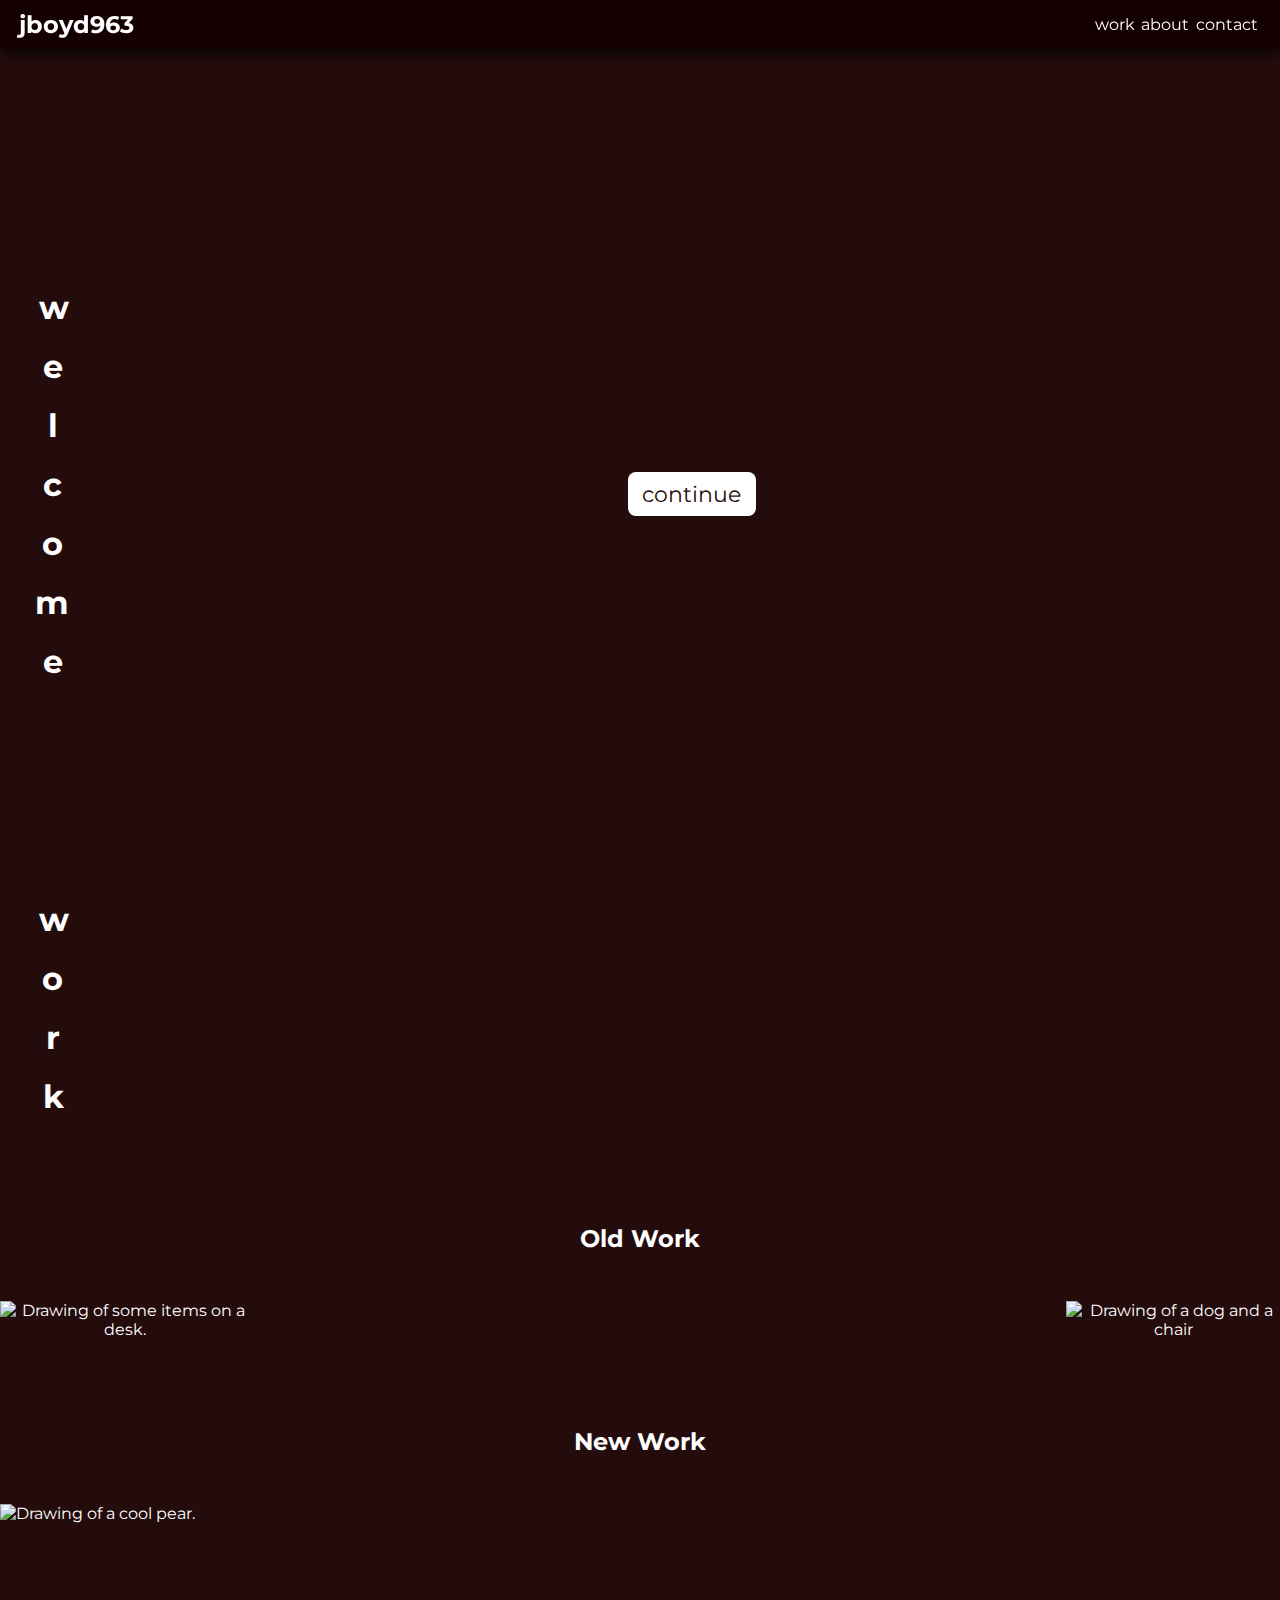
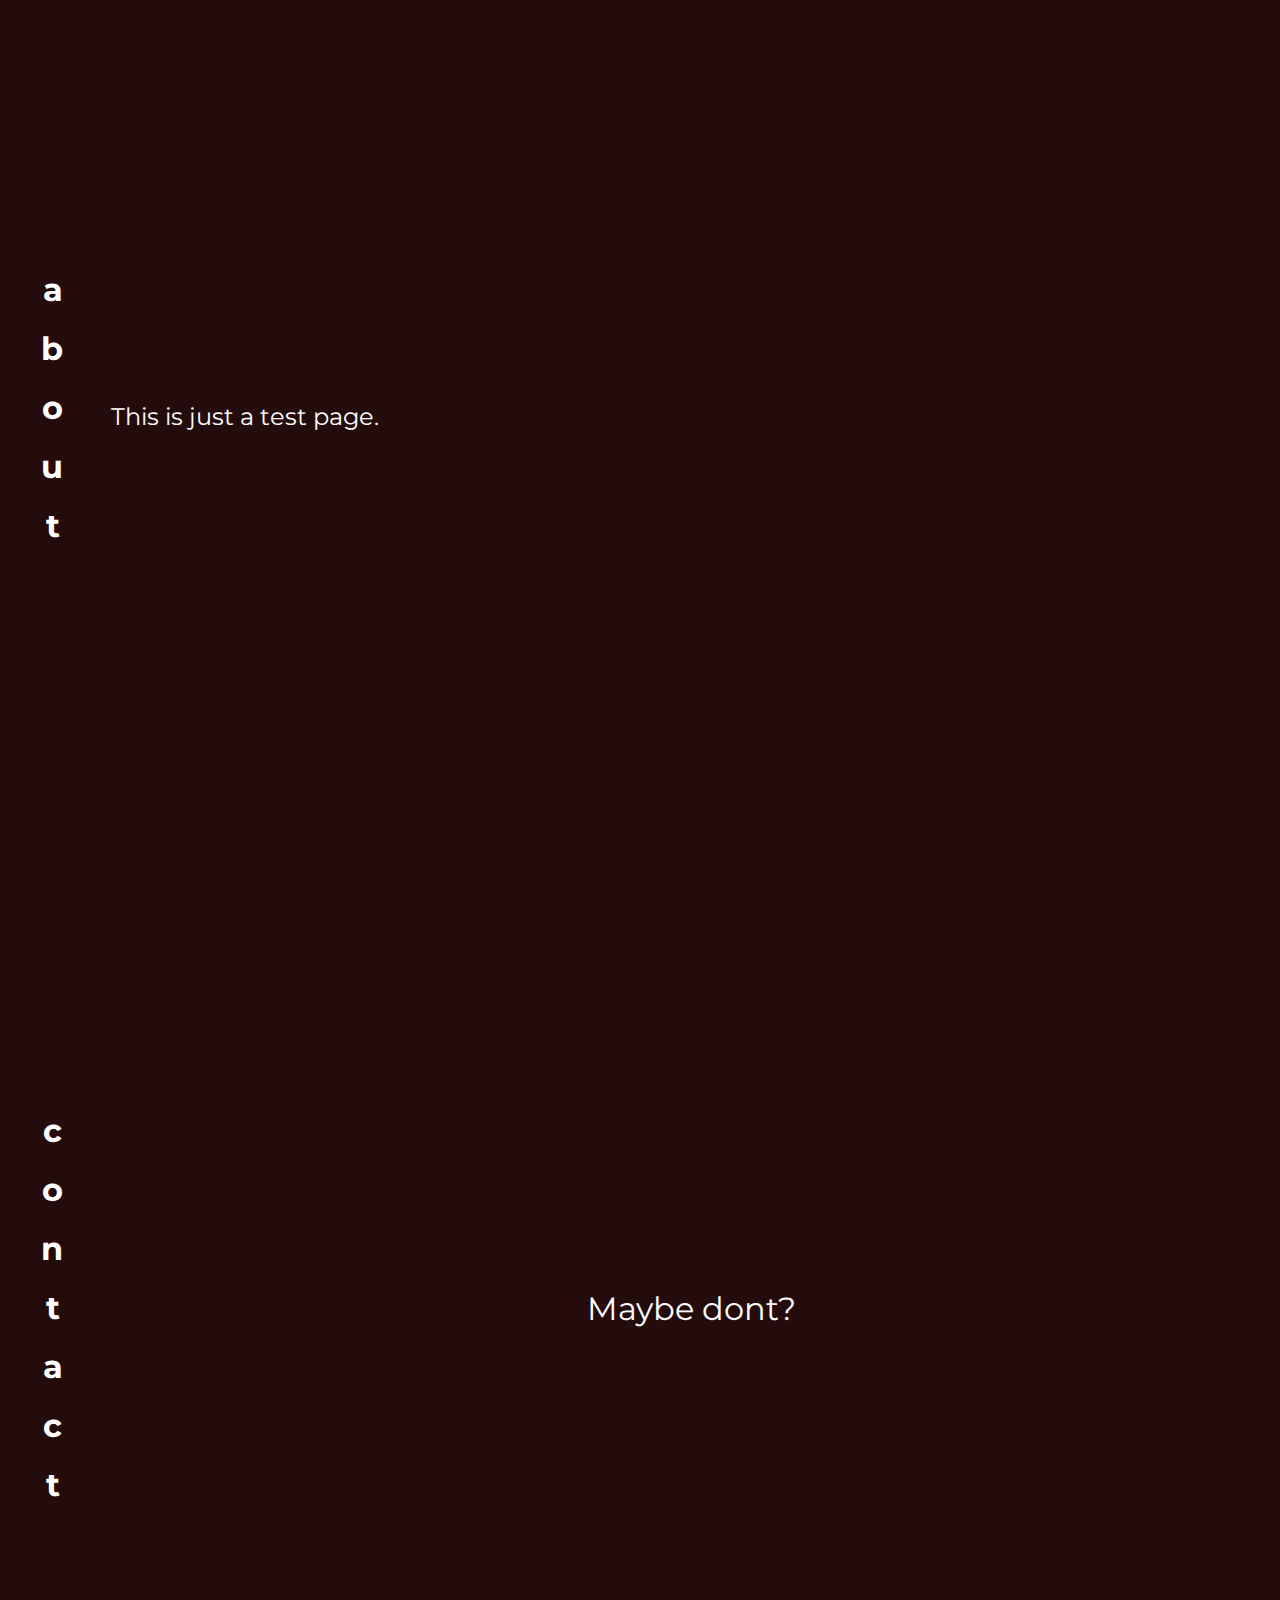
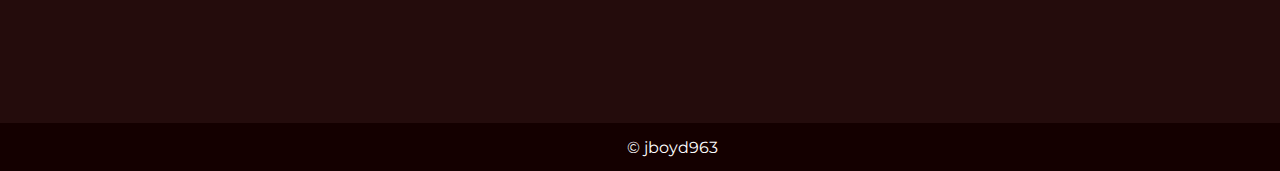
==== index.html @ 81633b9c "new files" ====
<!DOCTYPE html>
<html lang="en">
  <head>
    <meta charset="UTF-8" />
    <meta http-equiv="X-UA-Compatible" content="IE=edge" />
    <meta name="viewport" content="width=device-width, initial-scale=1.0" />
    <title>jboyd963 personal test site</title>
    <link rel="stylesheet" href="style.css" />
    <link rel="preconnect" href="https://fonts.googleapis.com" />
    <link rel="preconnect" href="https://fonts.gstatic.com" crossorigin />
    <link
      href="https://fonts.googleapis.com/css2?family=Montserrat:wght@300;400;700&display=swap"
      rel="stylesheet"
    />
  </head>
  <body>
    <nav>
      <h1>jboyd963</h1>
      <ul>
        <li><a href="#work-section">work</a></li>
        <li><a href="#about-section">about</a></li>
        <li><a href="#contact-section">contact</a></li>
      </ul>
    </nav>
    <section class="welcome full-page-section">
      <h2>welcome</h2>
      <section class="welcome-subsection">
        <a href="#work-section">continue</a>
      </section>
    </section>

    <section id="work-section">
      <h2>work</h2>
      <section class="work-section-content">
        <h3>Old Work</h3>
        <section class="work">
          <section class="grid-container">
            <section class="grid-item">
              <img
                src="media/a-desk.jpg"
                alt="Drawing of some items on a desk."
              />
              <span>Desk Items</span>
            </section>
          </section>
          <section class="grid-item">
            <img
                src="media/dog-and-chair.png"
                alt="Drawing of a dog and a chair"
                onclick="this.requestFullscreen()"
              />
            <span>Dog and Chair</span>
          </section>
        </section>
        <h3>New Work</h3>
        <section class="work">
          <section class="grid-container">
            <section class="grid-item grid-item-large">
              <img
                src="media/cool-pear.png"
                alt="Drawing of a cool pear."
              />
              <span>Cool Pear.</span>
            </section>
          </section>
        </section>
      </section>
    </section>

    <section class="about full-page-section" id="about-section">
      <h2>about</h2>
      <section class="about-content">
        <section class="about-paragraph">
          <p>
            This is just a test page.
          </p>
        </section>
      </section>
    </section>
    <section class="contact full-page-section" id="contact-section">
      <h2>contact</h2>
      <section class="contact-content">
        <span>Maybe dont?</span>
      </section>
    </section>
    <footer>&copy; jboyd963</footer>
  </body>
</html>
---- style.css ----
/* Clear fix hack */
.clearfix:after {
    content: ".";
    display: block;
    clear: both;
    visibility: hidden;
    line-height: 0;
    height: 0;
  }
  
  .clear {
    clear: both;
  }
  
  * {
    margin: 0px;
    padding: 0px;
    border: 0;
    outline: 0;
    font-size: 100%;
    vertical-align: baseline;
    box-sizing: border-box;
  }
  
  /******************************************
     /* BASE STYLES
     /*******************************************/
  html {
    scroll-behavior: smooth;
    scroll-padding-top: 3.5rem;
  }
  body {
    margin: 0;
    width: 100%;
    color: white;
    font-family: "Montserrat", sans-serif;
    background-image: url('media/path191.png');
    background-color: #240c0c;
  }
  
  .full-page-section {
    height: 100vh;
  }
  
  a:hover {
    color: orange;
  }
  
  nav {
    display: flex;
    justify-content: space-between;
    align-items: center;
    background-color: #140000;
    filter: drop-shadow(1px 3px 8px #000);
    height: 3rem;
    position: fixed;
    top: 0;
    width: 100vw;
    z-index: 10;
  }
  
  nav {
    display: flex;
    justify-content: space-between;
    align-items: center;
    background-color: #140000;
    filter: drop-shadow(1px 3px 8px #000);
    height: 3rem;
    position: fixed;
    top: 0;
    width: 100vw;
    z-index: 10;
  }
  
  h1 {
    margin: 0.2rem;
    font-size: 1.5rem;
    padding-left: 1rem;
  }
  
  h2 {
    writing-mode: tb-rl;
    text-orientation: upright;
    font-size: 2rem;
    letter-spacing: 20px;
    padding: 0 2rem;
    font-weight: 700;
  }
  
  /* .welcome{
    /* background-color:  #D0784D; */
    /* background-image: linear-gradient(#D0784D, #240c0c)
  } */ 
  
  .welcome,
  .work {
    display: flex;
    width: 100%;
    align-items: center;
  }
  /* Welcome Section */
  
  .welcome,
  .about,
  .contact {
    padding-top: 5.5rem;
  }
  
  .welcome-subsection {
    display: flex;
    flex-direction: column;
    align-items: center;
    justify-content: center;
    margin: 0 auto;
    font-size: 1.4rem;
    padding: 0 4rem;
    text-align: center;
  }
  
  .welcome-subsection a {
    background-color: white;
    border-radius: .5rem;
    color: #240c0c;
    display: flex;
    justify-content: center;
    padding: 0.5rem 4rem;
    width: 4.5rem;
    margin: 0.7rem auto;
  }
  
  .welcome-subsection a:hover {
    background-color: gray;
  }
  
  .welcome-subsection img {
    filter: invert(1);
    padding-bottom: 1.5rem;
    max-width: 250px;
    width: 100%;
  }
  
  ul {
    display: flex;
    justify-content: space-between;
    align-items: center;
    margin: 0.2rem;
    list-style-type: none;
    text-decoration: none;
    padding-right: 1rem;
  }
  
  a {
    text-decoration: none;
    cursor: pointer;
    margin: 0.2rem;
    color: white;
  }
  
  img {
    max-width: 100%;
  }
  
  /* Mosaic section */
  
  .work-section {
    display: flex;
    width: 100%;
  }
  
  .work-section h2 {
    position: sticky;
    top: 6rem;
  }
  
  #work-section h3 {
    padding: 5.5rem 0rem 3rem 0rem;
    display: flex;
    justify-content: center;
    font-size: x-large;
  }
  
  .grid-container {
    display: grid;
    grid-template-columns: 1fr 1fr;
    /* height:100vh; */
    justify-items: center;
    grid-gap: 1rem;
    /* grid-row-gap: 1.2rem */
    padding-right: 1rem;
  }
  
  .grid-item {
    position: relative;
    text-align: center;
    opacity: 1;
  }
  
  .grid-item > span {
    position: absolute;
    font-size: small;
    font-weight: bold;
    top: 50%;
    left: 50%;
    transform: translate(-50%, -50%);
    display: none;
  }
  
  .grid-item:hover > span {
    opacity: 1;
    display: inline;
  }
  
  .grid-item:hover > img {
    opacity: 0.5;
  }
  
  .grid-item-large {
    grid-row: span 2;
  }
  
  /* About section  */
  .about,
  .contact {
    display: flex;
    align-items: center;
    font-size: large;
  }
  
  .about-paragraph {
    text-align: center;
    margin-right: 2em;
  }
  
  .about p {
    padding: 0.5rem;
  }
  
  .about img {
    display: none;
  }
  
  /* Contact Section */
  /* .contact{
    background-image: linear-gradient(#240c0c,#424033);
    height: 50rem;
  } */
  .contact-content {
    display: flex;
    flex-direction: column;
    justify-content: center;
    width: 100%;
    align-items: center;
  }
  
  .contact span {
    font-size: x-large;
    padding-bottom: 1rem;
  }
  
  /* Footer */
  footer {
    display: flex;
    justify-content: center;
    align-items: center;
    background-color: #140000;
    height: 3rem;
    padding-left: 4rem;
  }
  
  /* Media queries */
  @media screen and (min-width: 674px) {
    .grid-container {
      grid-template-columns: 1fr 1fr 1fr 1fr;
    }
  }
  
  @media screen and (min-width: 768px) {
    .about-content {
      --min: 15ch;
      --gap: 1rem;
      display: grid;
      grid-gap: var(--gap);
      /* min() with 100% prevents overflow
    in extra narrow spaces */
      grid-template-columns: repeat(auto-fit, minmax(min(100%, var(--min)), 1fr));
      align-items: center;
    }
    .about p,
    .contact-content {
      font-size: x-large;
      line-height: 2rem;
    }
    .about img {
      display: block;
      padding-right:1rem;
    }
    .contact span {
      font-size: xx-large;
    }
  }
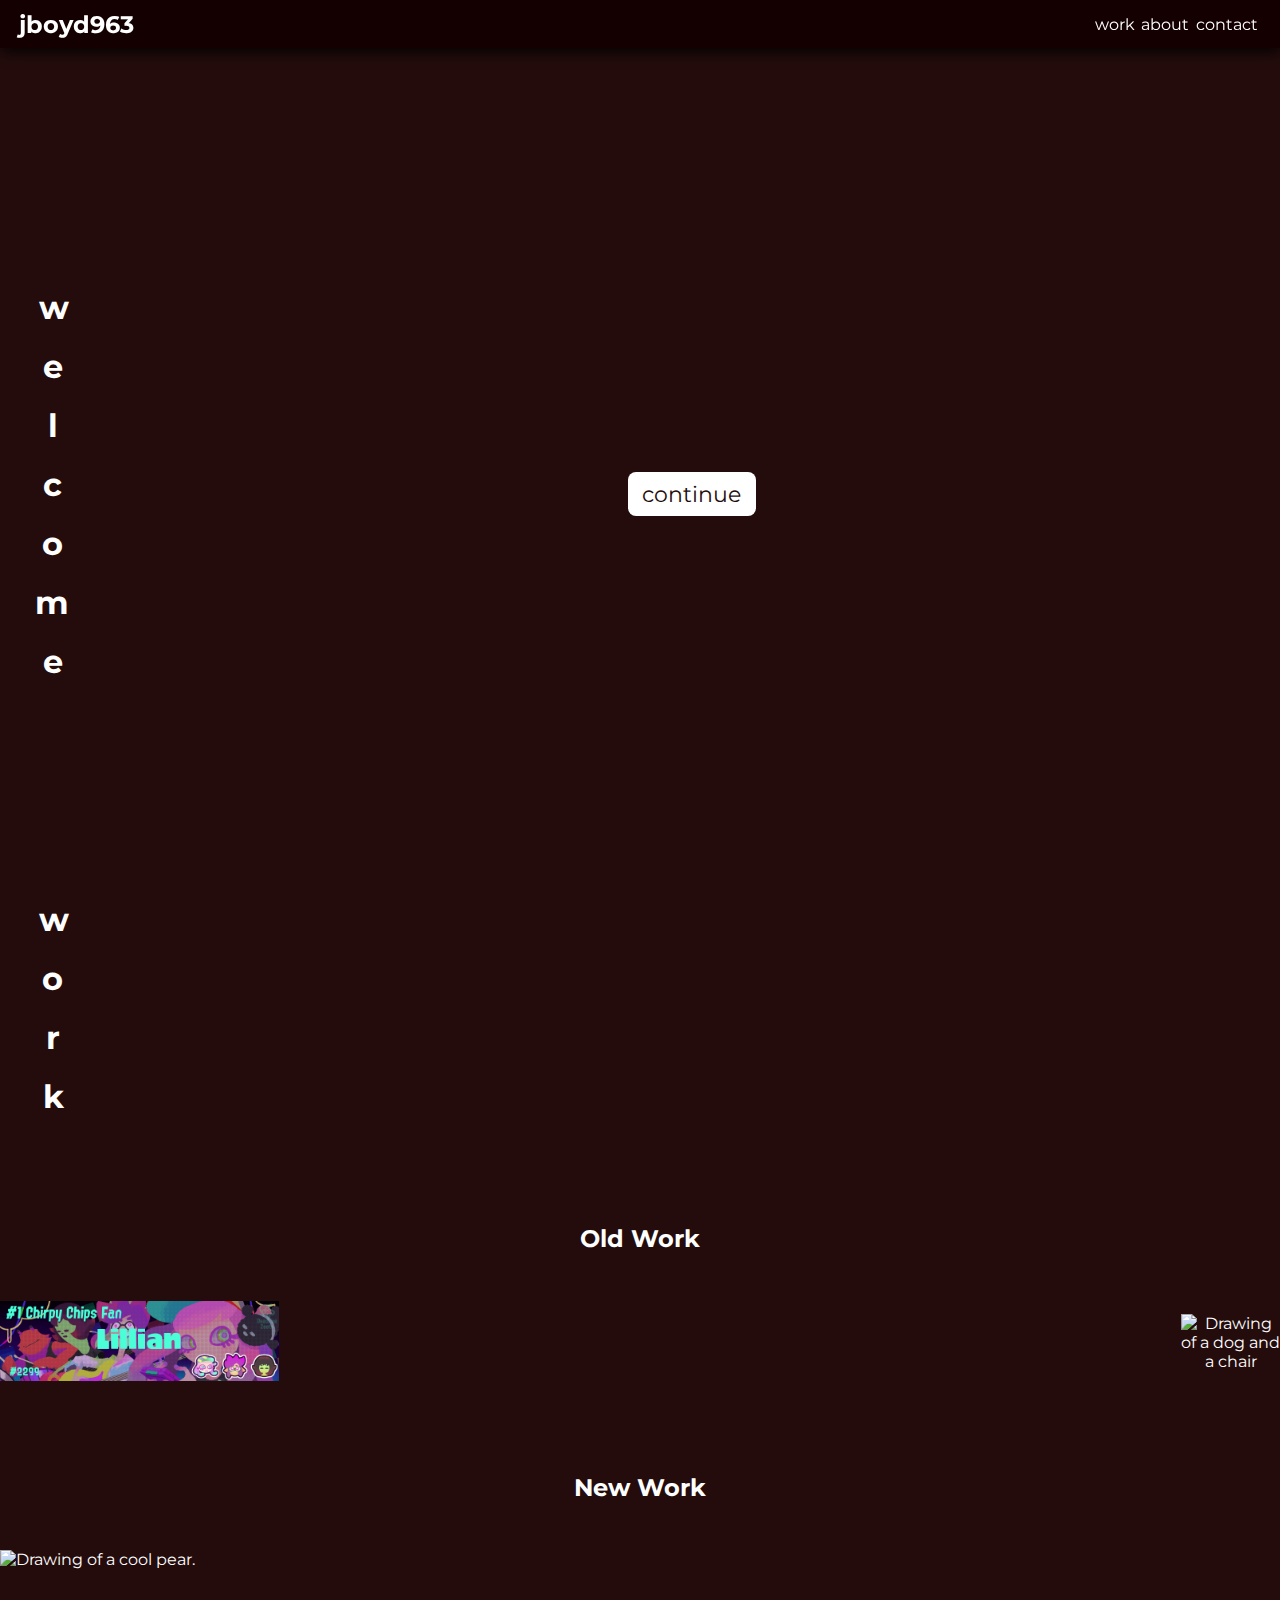
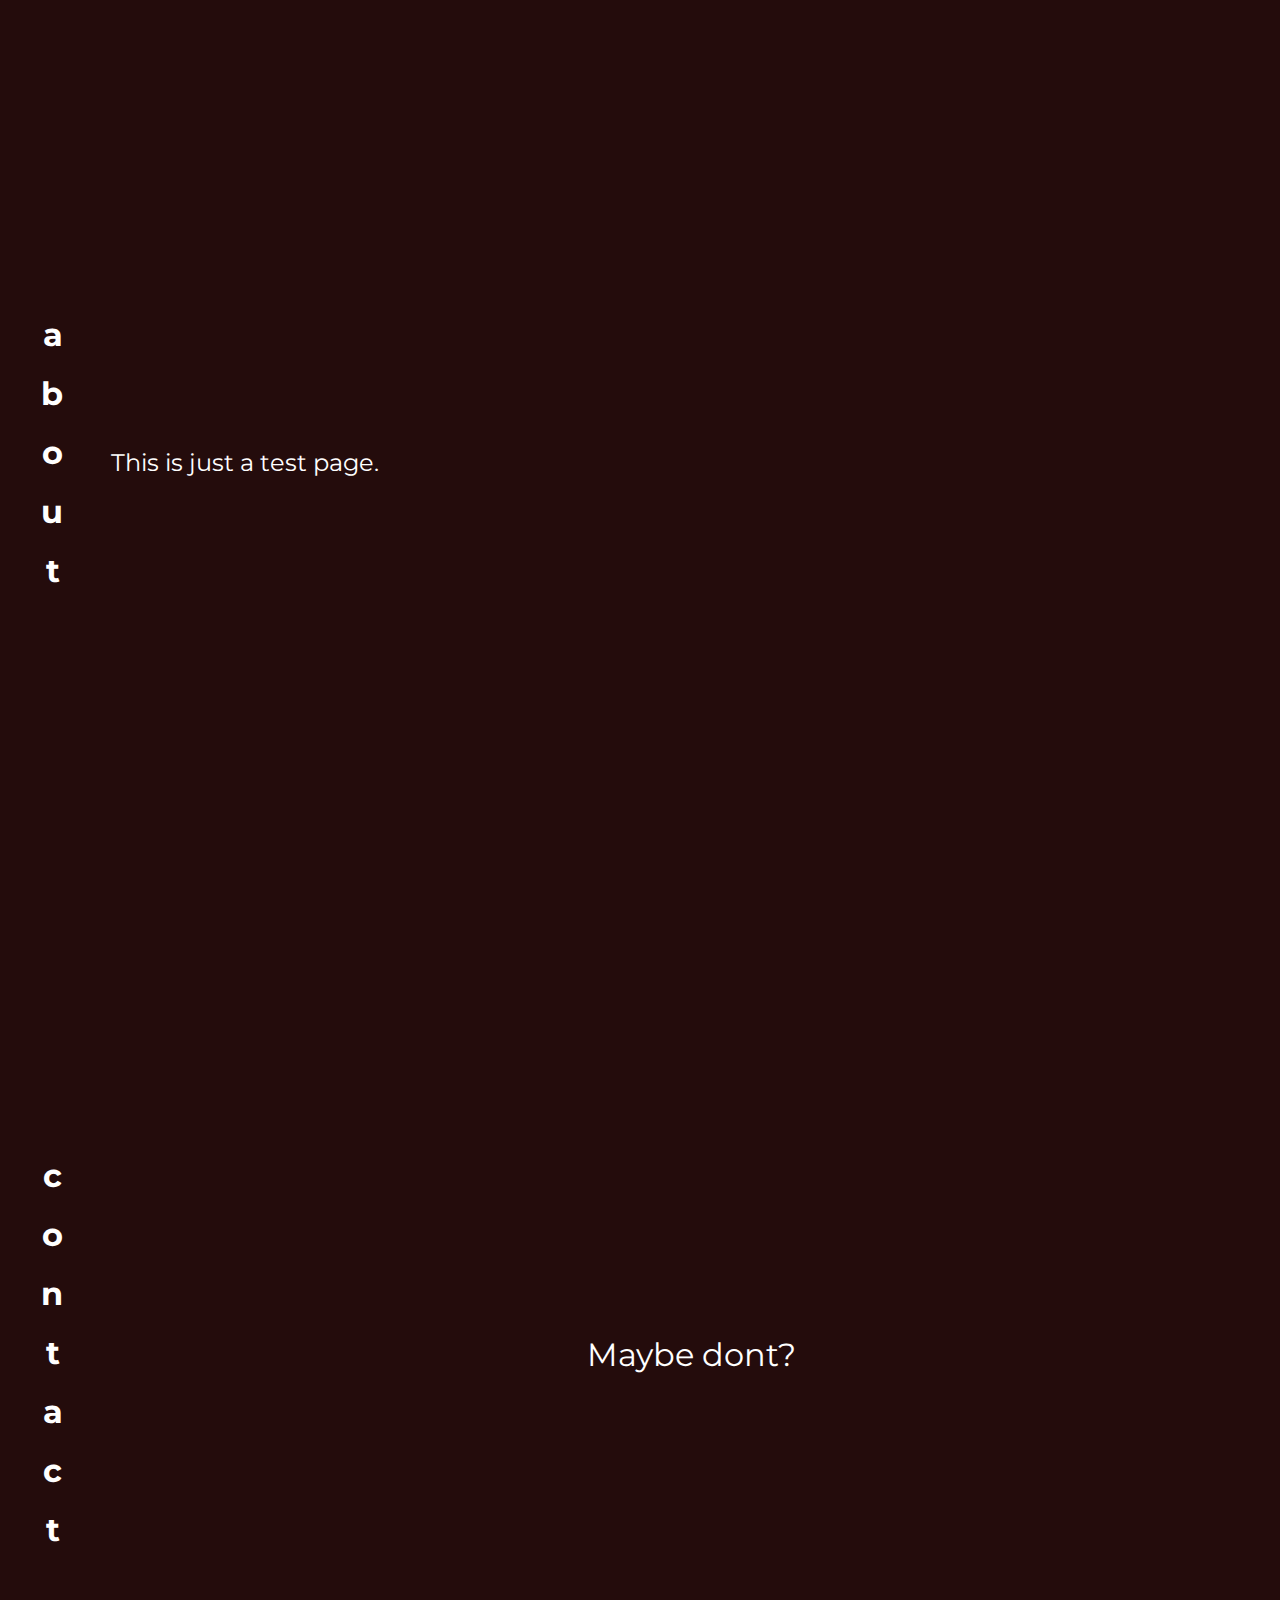
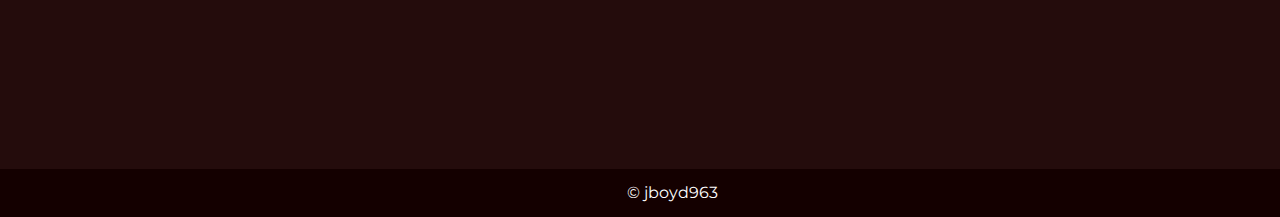
==== commit a3ce254e: "Update index.html" ====
--- a/index.html
+++ b/index.html
@@ -37,10 +37,10 @@
           <section class="grid-container">
             <section class="grid-item">
               <img
-                src="media/a-desk.jpg"
-                alt="Drawing of some items on a desk."
+                src="splashtag.png"
+                alt="Custom Chirpy Chips themed splashtag I made a while back"
               />
-              <span>Desk Items</span>
+              <span>Custom splashtag test image!</span>
             </section>
           </section>
           <section class="grid-item">
@@ -85,4 +85,4 @@
     </section>
     <footer>&copy; jboyd963</footer>
   </body>
-</html>+</html>
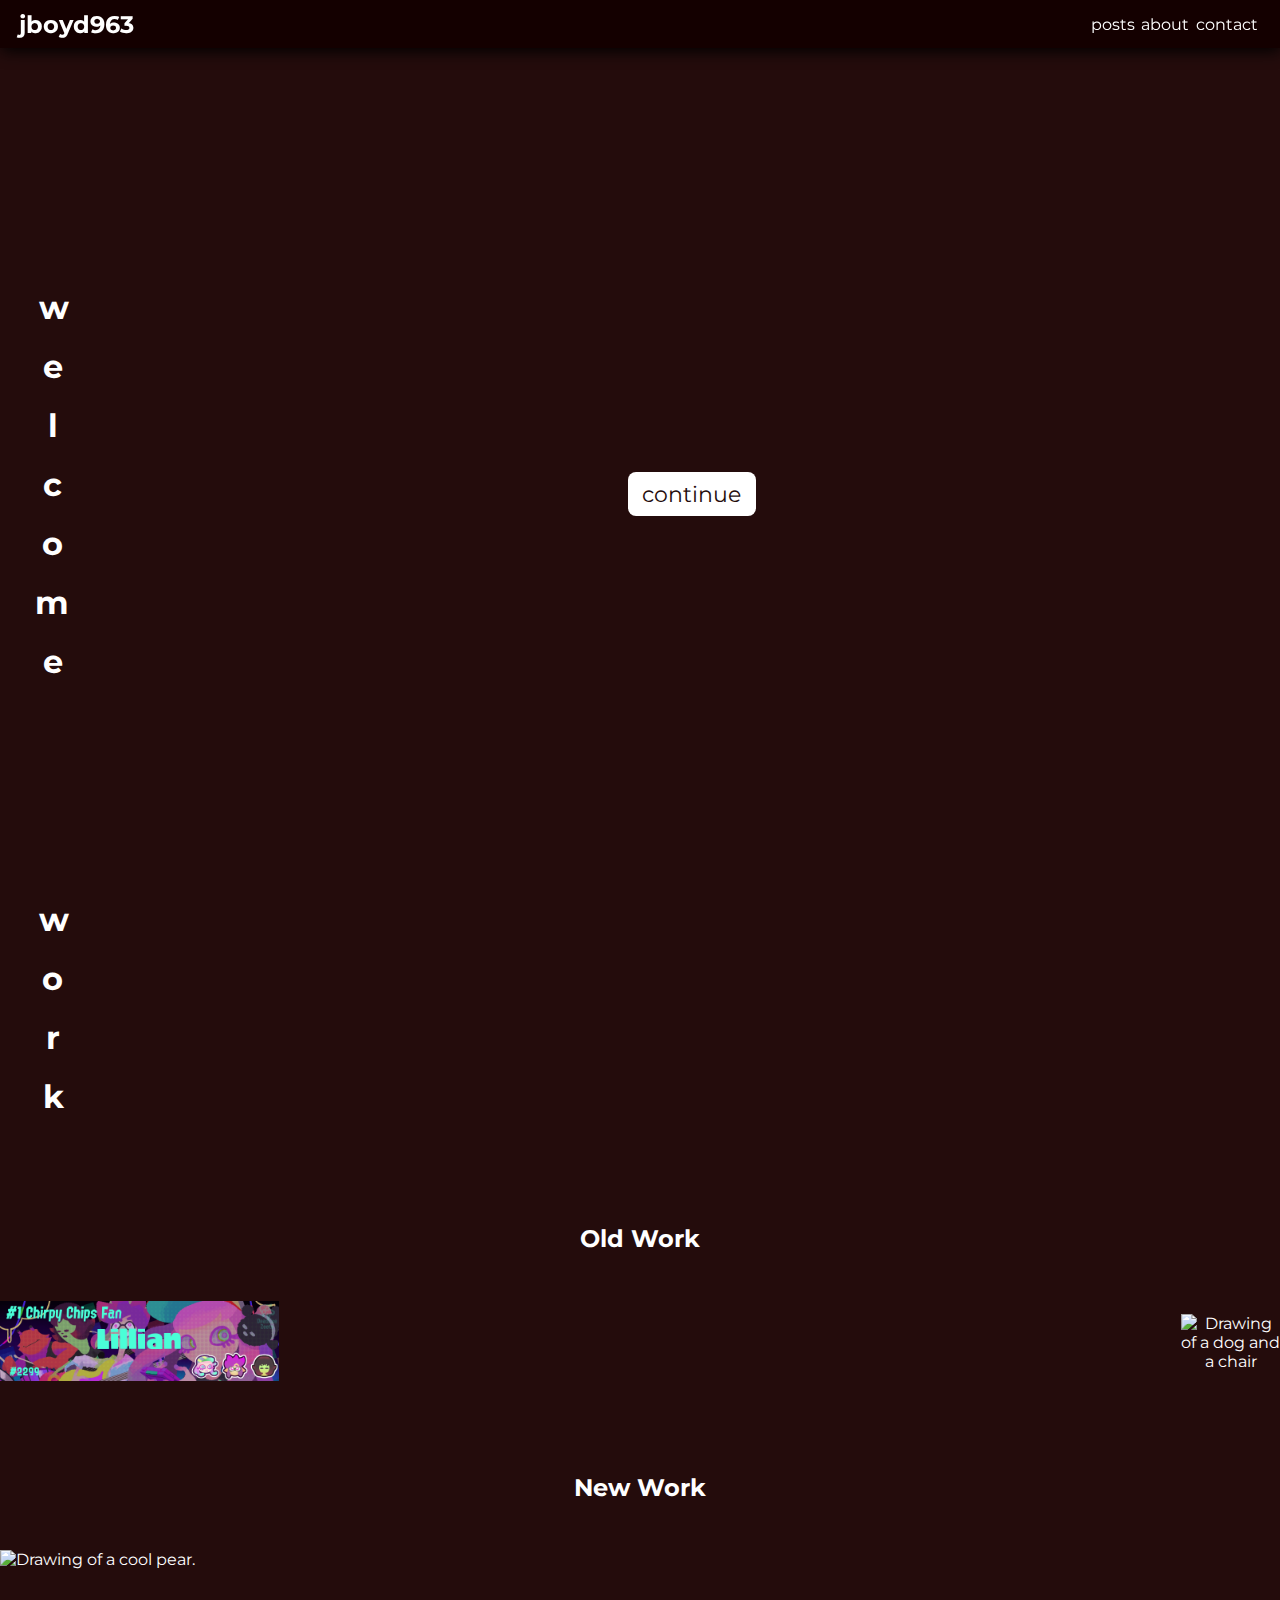
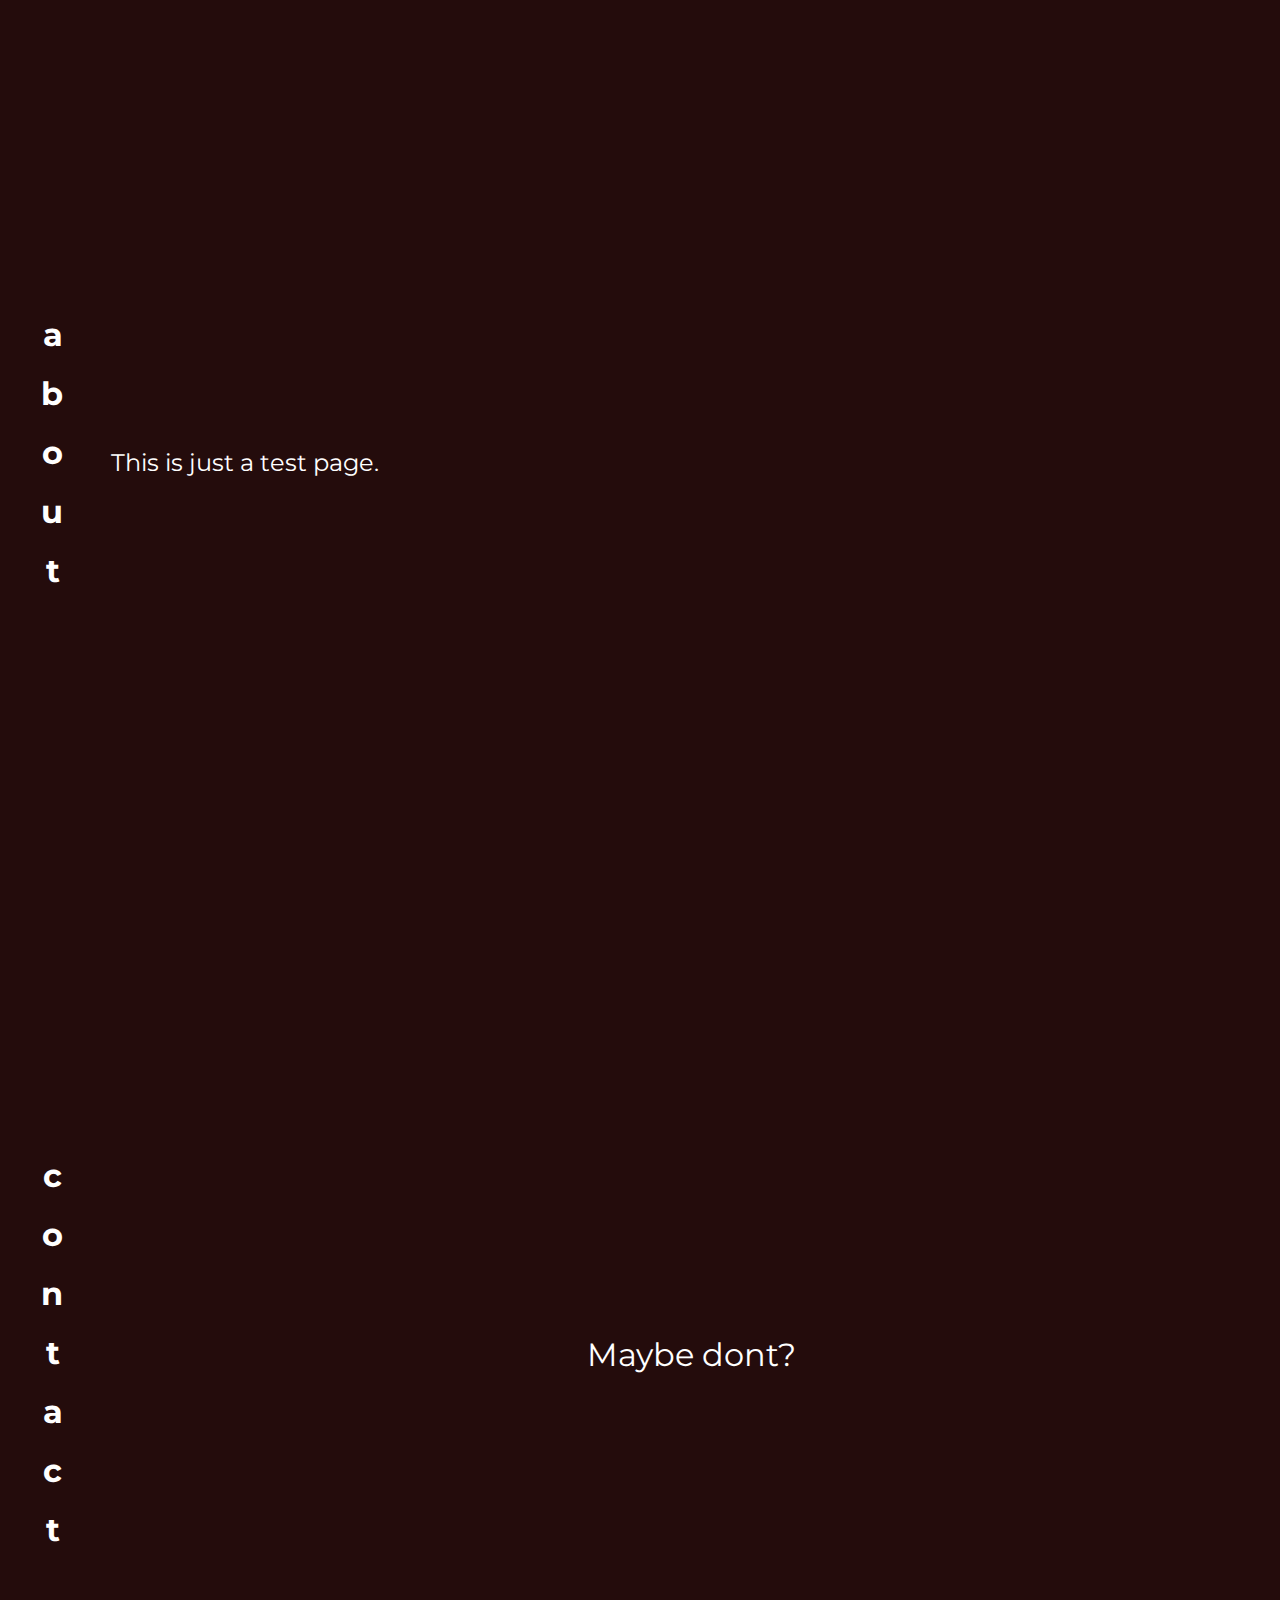
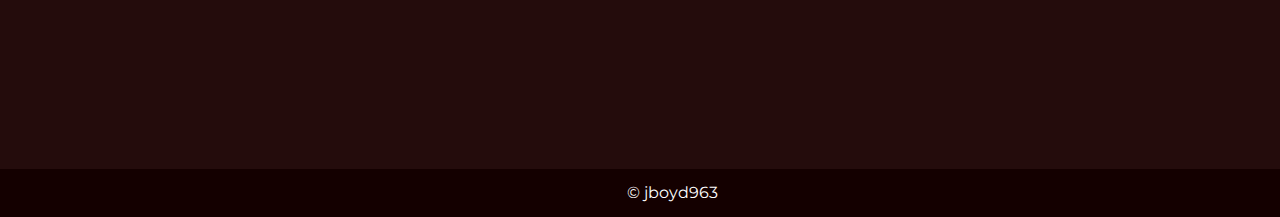
==== commit fb0ff2de: "Update index.html" ====
--- a/index.html
+++ b/index.html
@@ -4,7 +4,7 @@
     <meta charset="UTF-8" />
     <meta http-equiv="X-UA-Compatible" content="IE=edge" />
     <meta name="viewport" content="width=device-width, initial-scale=1.0" />
-    <title>jboyd963 personal test site</title>
+    <title>octo-otaku's blog!</title>
     <link rel="stylesheet" href="style.css" />
     <link rel="preconnect" href="https://fonts.googleapis.com" />
     <link rel="preconnect" href="https://fonts.gstatic.com" crossorigin />
@@ -17,7 +17,7 @@
     <nav>
       <h1>jboyd963</h1>
       <ul>
-        <li><a href="#work-section">work</a></li>
+        <li><a href="#posts">posts</a></li>
         <li><a href="#about-section">about</a></li>
         <li><a href="#contact-section">contact</a></li>
       </ul>
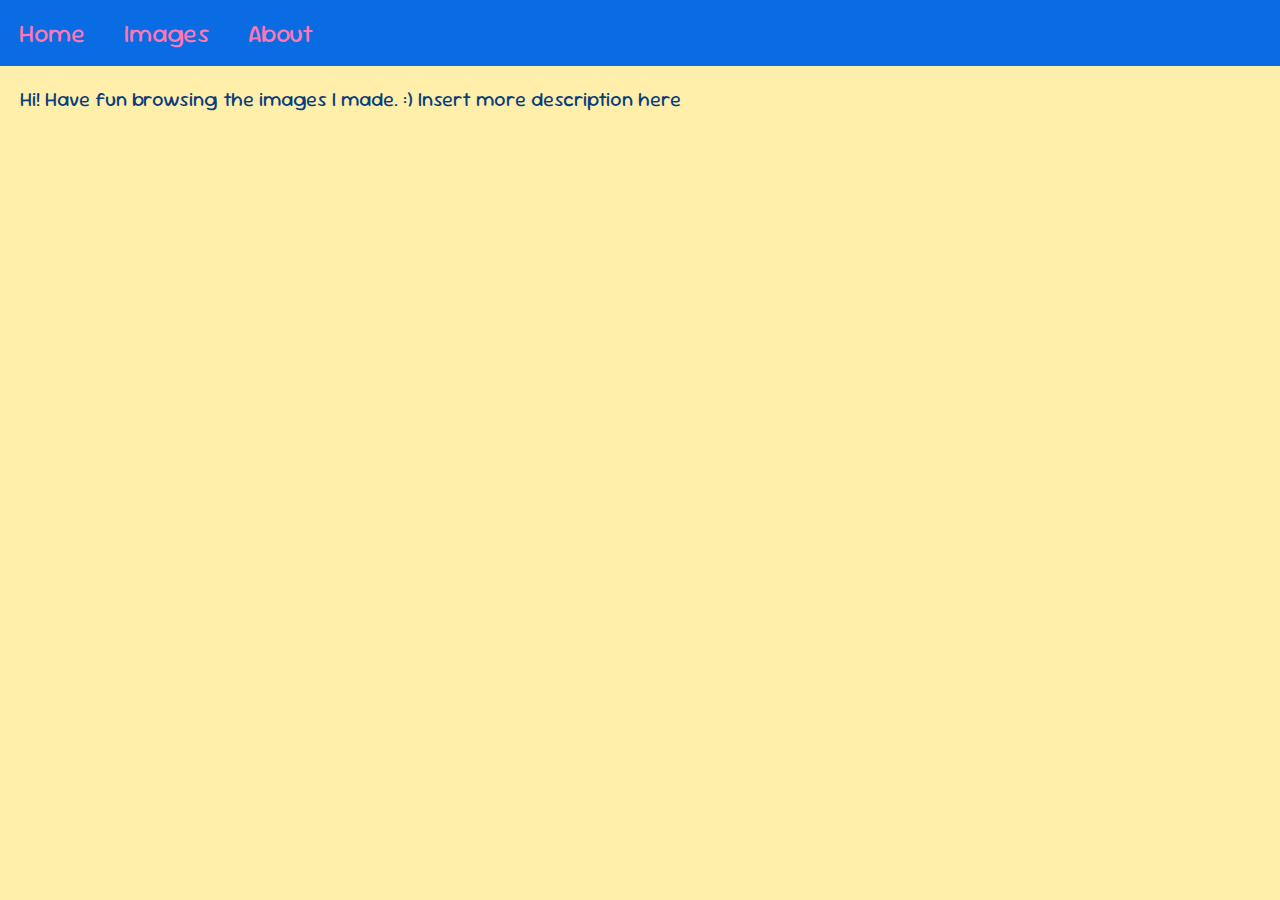
==== commit 52feb48c: "Added more drawings and added in Jan 2 and 3." ====
--- a/index.html
+++ b/index.html
@@ -1,88 +1,30 @@
 <!DOCTYPE html>
 <html lang="en">
   <head>
-    <meta charset="UTF-8" />
-    <meta http-equiv="X-UA-Compatible" content="IE=edge" />
-    <meta name="viewport" content="width=device-width, initial-scale=1.0" />
-    <title>octo-otaku's blog!</title>
+    <meta charset="UTF-8" />   
+    <title>octo-otaku's site!</title>
     <link rel="stylesheet" href="style.css" />
-    <link rel="preconnect" href="https://fonts.googleapis.com" />
-    <link rel="preconnect" href="https://fonts.gstatic.com" crossorigin />
-    <link
-      href="https://fonts.googleapis.com/css2?family=Montserrat:wght@300;400;700&display=swap"
-      rel="stylesheet"
-    />
+
+    <link rel="preconnect" href="https://fonts.googleapis.com">
+    <link rel="preconnect" href="https://fonts.gstatic.com" crossorigin>
+    <link href="https://fonts.googleapis.com/css2?family=Sour+Gummy:ital,wght@0,100..900;1,100..900&display=swap" rel="stylesheet">
   </head>
   <body>
-    <nav>
-      <h1>jboyd963</h1>
-      <ul>
-        <li><a href="#posts">posts</a></li>
-        <li><a href="#about-section">about</a></li>
-        <li><a href="#contact-section">contact</a></li>
-      </ul>
-    </nav>
-    <section class="welcome full-page-section">
-      <h2>welcome</h2>
-      <section class="welcome-subsection">
-        <a href="#work-section">continue</a>
-      </section>
-    </section>
+    <!-- Top navigation -->
+    <div class="topnav">
+    
+      <!-- Left-aligned links (default) -->
+      <a href="index.html" class="active">Home</a>
+      <a href="images.html">Images</a>
+      <a href="about.html">About</a>
+    
+    </div>
+    <!-- /end Top navigation -->
 
-    <section id="work-section">
-      <h2>work</h2>
-      <section class="work-section-content">
-        <h3>Old Work</h3>
-        <section class="work">
-          <section class="grid-container">
-            <section class="grid-item">
-              <img
-                src="splashtag.png"
-                alt="Custom Chirpy Chips themed splashtag I made a while back"
-              />
-              <span>Custom splashtag test image!</span>
-            </section>
-          </section>
-          <section class="grid-item">
-            <img
-                src="media/dog-and-chair.png"
-                alt="Drawing of a dog and a chair"
-                onclick="this.requestFullscreen()"
-              />
-            <span>Dog and Chair</span>
-          </section>
-        </section>
-        <h3>New Work</h3>
-        <section class="work">
-          <section class="grid-container">
-            <section class="grid-item grid-item-large">
-              <img
-                src="media/cool-pear.png"
-                alt="Drawing of a cool pear."
-              />
-              <span>Cool Pear.</span>
-            </section>
-          </section>
-        </section>
-      </section>
-    </section>
-
-    <section class="about full-page-section" id="about-section">
-      <h2>about</h2>
-      <section class="about-content">
-        <section class="about-paragraph">
-          <p>
-            This is just a test page.
-          </p>
-        </section>
-      </section>
-    </section>
-    <section class="contact full-page-section" id="contact-section">
-      <h2>contact</h2>
-      <section class="contact-content">
-        <span>Maybe dont?</span>
-      </section>
-    </section>
-    <footer>&copy; jboyd963</footer>
+    <div class="maincontent">
+      <div align="Left-aligned">
+        Hi! Have fun browsing the images I made. :) Insert more description here
+      </div>
+    </div>
   </body>
 </html>
--- a/style.css
+++ b/style.css
@@ -1,19 +1,5 @@
-/* Clear fix hack */
-.clearfix:after {
-    content: ".";
-    display: block;
-    clear: both;
-    visibility: hidden;
-    line-height: 0;
-    height: 0;
-  }
-  
-  .clear {
-    clear: both;
-  }
   
   * {
-    margin: 0px;
     padding: 0px;
     border: 0;
     outline: 0;
@@ -22,121 +8,88 @@
     box-sizing: border-box;
   }
   
+  a:hover {
+    color: rgb(255, 119, 178);
+  }
+
   /******************************************
-     /* BASE STYLES
-     /*******************************************/
-  html {
-    scroll-behavior: smooth;
-    scroll-padding-top: 3.5rem;
-  }
+  /* BASE STYLES
+  /*******************************************/
   body {
     margin: 0;
     width: 100%;
-    color: white;
-    font-family: "Montserrat", sans-serif;
-    background-image: url('media/path191.png');
-    background-color: #240c0c;
+    color: rgb(9, 61, 124);
+    background-color: rgb(255, 239, 170);
+    font-size: 20px;
+    font-family: "Sour Gummy", sans-serif;
+
+  }    
+  header {
+    margin: 0;
+    width: 100%;
+    color:rgb(255, 119, 178);
+    font-size: 30px;
+    font-family: "Sour Gummy", sans-serif;
+
   }
+
   
-  .full-page-section {
-    height: 100vh;
+  /* Add a black background color to the top navigation */
+.topnav {
+  position: relative;
+  background-color: rgb(10, 108, 227);
+  overflow: hidden;
+}
+
+/* Style the links inside the navigation bar */
+.topnav a {
+  float: left;
+  color: rgb(255, 119, 178);
+  text-align: center;
+  padding: 14px 16px;
+  text-decoration: none;
+  font-size: 25px;
+}
+
+/* Change the color of links on hover */
+.topnav a:hover {
+  /* background-color: #ddd; */
+  /* color: black; */
+}
+
+/* Add a color to the active/current link */
+.topnav a.active {
+  /* color: white; */}
+
+
+.maincontent {
+  margin: 20px;
+}
+
+.maincontent img {
+  margin: 20px;
+}
+
+/* Responsive navigation menu - display links on top of each other instead of next to each other (for mobile devices) */
+@media screen and (max-width: 600px) {
+  .topnav a, .topnav-right {
+    float: none;
+    display: block;
   }
-  
-  a:hover {
-    color: orange;
+
+  .topnav-centered a {
+    position: relative;
+    top: 0;
+    left: 0;
+    transform: none;
   }
-  
-  nav {
-    display: flex;
-    justify-content: space-between;
-    align-items: center;
-    background-color: #140000;
-    filter: drop-shadow(1px 3px 8px #000);
-    height: 3rem;
-    position: fixed;
-    top: 0;
-    width: 100vw;
-    z-index: 10;
-  }
-  
-  nav {
-    display: flex;
-    justify-content: space-between;
-    align-items: center;
-    background-color: #140000;
-    filter: drop-shadow(1px 3px 8px #000);
-    height: 3rem;
-    position: fixed;
-    top: 0;
-    width: 100vw;
-    z-index: 10;
-  }
+}
+
   
   h1 {
     margin: 0.2rem;
     font-size: 1.5rem;
     padding-left: 1rem;
-  }
-  
-  h2 {
-    writing-mode: tb-rl;
-    text-orientation: upright;
-    font-size: 2rem;
-    letter-spacing: 20px;
-    padding: 0 2rem;
-    font-weight: 700;
-  }
-  
-  /* .welcome{
-    /* background-color:  #D0784D; */
-    /* background-image: linear-gradient(#D0784D, #240c0c)
-  } */ 
-  
-  .welcome,
-  .work {
-    display: flex;
-    width: 100%;
-    align-items: center;
-  }
-  /* Welcome Section */
-  
-  .welcome,
-  .about,
-  .contact {
-    padding-top: 5.5rem;
-  }
-  
-  .welcome-subsection {
-    display: flex;
-    flex-direction: column;
-    align-items: center;
-    justify-content: center;
-    margin: 0 auto;
-    font-size: 1.4rem;
-    padding: 0 4rem;
-    text-align: center;
-  }
-  
-  .welcome-subsection a {
-    background-color: white;
-    border-radius: .5rem;
-    color: #240c0c;
-    display: flex;
-    justify-content: center;
-    padding: 0.5rem 4rem;
-    width: 4.5rem;
-    margin: 0.7rem auto;
-  }
-  
-  .welcome-subsection a:hover {
-    background-color: gray;
-  }
-  
-  .welcome-subsection img {
-    filter: invert(1);
-    padding-bottom: 1.5rem;
-    max-width: 250px;
-    width: 100%;
   }
   
   ul {
@@ -157,144 +110,5 @@
   }
   
   img {
-    max-width: 100%;
+    max-width: 50%;
   }
-  
-  /* Mosaic section */
-  
-  .work-section {
-    display: flex;
-    width: 100%;
-  }
-  
-  .work-section h2 {
-    position: sticky;
-    top: 6rem;
-  }
-  
-  #work-section h3 {
-    padding: 5.5rem 0rem 3rem 0rem;
-    display: flex;
-    justify-content: center;
-    font-size: x-large;
-  }
-  
-  .grid-container {
-    display: grid;
-    grid-template-columns: 1fr 1fr;
-    /* height:100vh; */
-    justify-items: center;
-    grid-gap: 1rem;
-    /* grid-row-gap: 1.2rem */
-    padding-right: 1rem;
-  }
-  
-  .grid-item {
-    position: relative;
-    text-align: center;
-    opacity: 1;
-  }
-  
-  .grid-item > span {
-    position: absolute;
-    font-size: small;
-    font-weight: bold;
-    top: 50%;
-    left: 50%;
-    transform: translate(-50%, -50%);
-    display: none;
-  }
-  
-  .grid-item:hover > span {
-    opacity: 1;
-    display: inline;
-  }
-  
-  .grid-item:hover > img {
-    opacity: 0.5;
-  }
-  
-  .grid-item-large {
-    grid-row: span 2;
-  }
-  
-  /* About section  */
-  .about,
-  .contact {
-    display: flex;
-    align-items: center;
-    font-size: large;
-  }
-  
-  .about-paragraph {
-    text-align: center;
-    margin-right: 2em;
-  }
-  
-  .about p {
-    padding: 0.5rem;
-  }
-  
-  .about img {
-    display: none;
-  }
-  
-  /* Contact Section */
-  /* .contact{
-    background-image: linear-gradient(#240c0c,#424033);
-    height: 50rem;
-  } */
-  .contact-content {
-    display: flex;
-    flex-direction: column;
-    justify-content: center;
-    width: 100%;
-    align-items: center;
-  }
-  
-  .contact span {
-    font-size: x-large;
-    padding-bottom: 1rem;
-  }
-  
-  /* Footer */
-  footer {
-    display: flex;
-    justify-content: center;
-    align-items: center;
-    background-color: #140000;
-    height: 3rem;
-    padding-left: 4rem;
-  }
-  
-  /* Media queries */
-  @media screen and (min-width: 674px) {
-    .grid-container {
-      grid-template-columns: 1fr 1fr 1fr 1fr;
-    }
-  }
-  
-  @media screen and (min-width: 768px) {
-    .about-content {
-      --min: 15ch;
-      --gap: 1rem;
-      display: grid;
-      grid-gap: var(--gap);
-      /* min() with 100% prevents overflow
-    in extra narrow spaces */
-      grid-template-columns: repeat(auto-fit, minmax(min(100%, var(--min)), 1fr));
-      align-items: center;
-    }
-    .about p,
-    .contact-content {
-      font-size: x-large;
-      line-height: 2rem;
-    }
-    .about img {
-      display: block;
-      padding-right:1rem;
-    }
-    .contact span {
-      font-size: xx-large;
-    }
-  }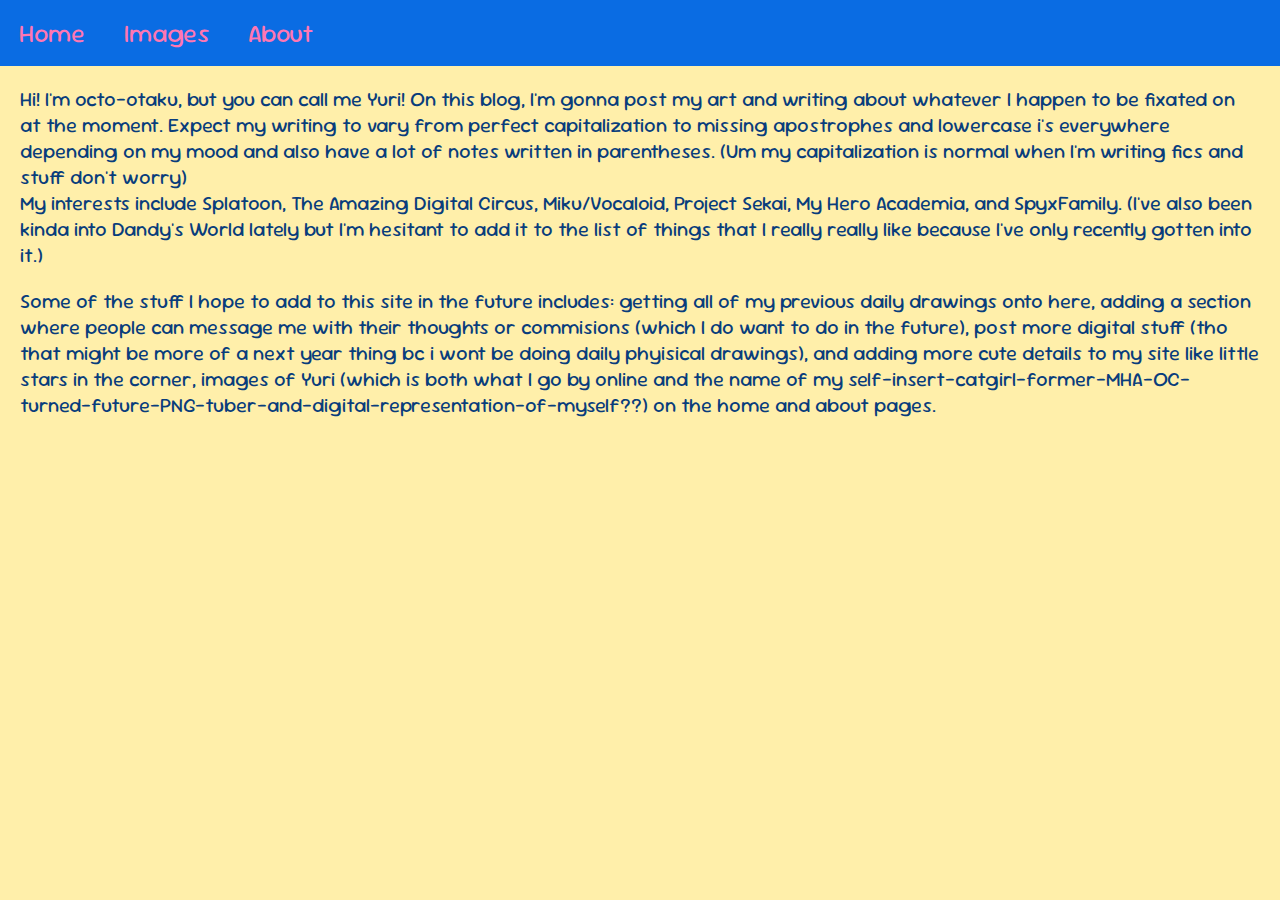
==== commit e48fed0c: "added description to the home page" ====
--- a/index.html
+++ b/index.html
@@ -23,7 +23,12 @@
 
     <div class="maincontent">
       <div align="Left-aligned">
-        Hi! Have fun browsing the images I made. :) Insert more description here
+        Hi! I'm octo-otaku, but you can call me Yuri! On this blog, I'm gonna post my art and writing about whatever I happen to be fixated on at the moment. Expect my writing to vary from perfect capitalization to missing apostrophes and lowercase i's everywhere depending on my mood and also have a lot  of notes written in parentheses. (Um my capitalization is normal when I'm writing fics and stuff don't worry)
+      </div>
+        My interests include Splatoon, The Amazing Digital Circus, Miku/Vocaloid, Project Sekai, My Hero Academia, and SpyxFamily. (I've also been kinda into Dandy's World lately but I'm hesitant to add it to the list of things that I really really like because I've only recently gotten into it.)
+    </div>
+    <div class="maincontent">
+        Some of the stuff I hope to add to this site in the future includes: getting all of my previous daily drawings onto here, adding a section where people can message me with their thoughts or commisions (which I do want to do in the future), post more digital stuff (tho that might be more of a next year thing bc i wont be doing daily phyisical drawings), and adding more cute details to my site like little stars in the corner, images of Yuri (which is both what I go by online and the name of my self-insert-catgirl-former-MHA-OC-turned-future-PNG-tuber-and-digital-representation-of-myself??) on the home and about pages. 
       </div>
     </div>
   </body>
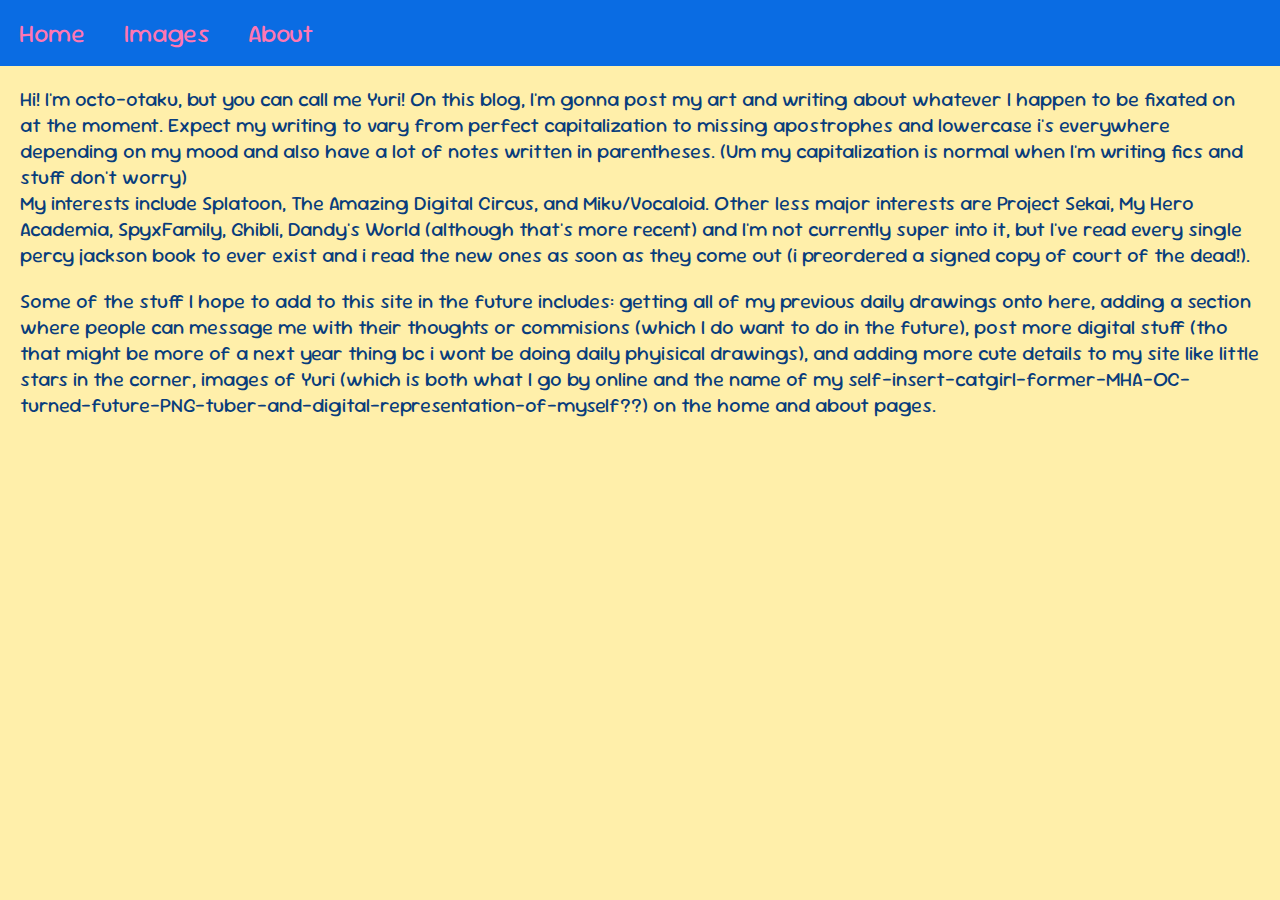
==== commit e52bd6cc: "changed home page message" ====
--- a/index.html
+++ b/index.html
@@ -2,7 +2,7 @@
 <html lang="en">
   <head>
     <meta charset="UTF-8" />   
-    <title>octo-otaku's site!</title>
+    <title>octo-otaku's blog!</title>
     <link rel="stylesheet" href="style.css" />
 
     <link rel="preconnect" href="https://fonts.googleapis.com">
@@ -25,7 +25,7 @@
       <div align="Left-aligned">
         Hi! I'm octo-otaku, but you can call me Yuri! On this blog, I'm gonna post my art and writing about whatever I happen to be fixated on at the moment. Expect my writing to vary from perfect capitalization to missing apostrophes and lowercase i's everywhere depending on my mood and also have a lot  of notes written in parentheses. (Um my capitalization is normal when I'm writing fics and stuff don't worry)
       </div>
-        My interests include Splatoon, The Amazing Digital Circus, Miku/Vocaloid, Project Sekai, My Hero Academia, and SpyxFamily. (I've also been kinda into Dandy's World lately but I'm hesitant to add it to the list of things that I really really like because I've only recently gotten into it.)
+        My interests include Splatoon, The Amazing Digital Circus, and Miku/Vocaloid. Other less major interests are  Project Sekai, My Hero Academia, SpyxFamily, Ghibli, Dandy's World (although that's more recent) and I'm not currently super into it, but I've read every single percy jackson book to ever exist and i read the new ones as soon as they come out (i preordered a signed copy of court of the dead!). 
     </div>
     <div class="maincontent">
         Some of the stuff I hope to add to this site in the future includes: getting all of my previous daily drawings onto here, adding a section where people can message me with their thoughts or commisions (which I do want to do in the future), post more digital stuff (tho that might be more of a next year thing bc i wont be doing daily phyisical drawings), and adding more cute details to my site like little stars in the corner, images of Yuri (which is both what I go by online and the name of my self-insert-catgirl-former-MHA-OC-turned-future-PNG-tuber-and-digital-representation-of-myself??) on the home and about pages. 
